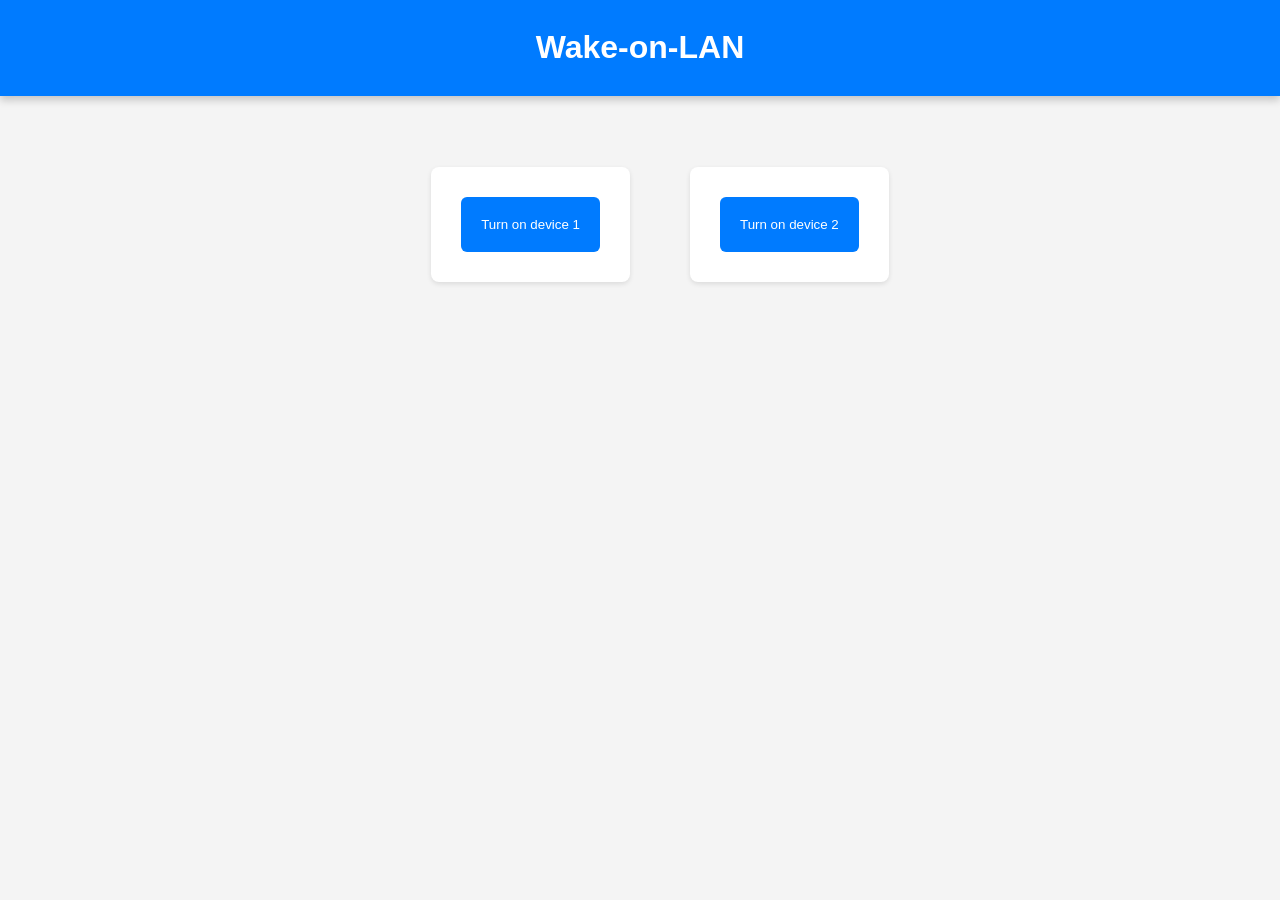
==== web/index.html @ 13313fe8 "Initial commit" ====
<!DOCTYPE html>
<html lang="en">
<head>
    <meta charset="UTF-8">
    <meta name="viewport" content="width=device-width, initial-scale=1.0">
    <title>Wake on LAN</title>
    <style>
        body {
            text-align: center;
            font-family: sans-serif;
            background-color: #f4f4f4;
            margin:auto;    
        }
        
        header {
            background-color: #007BFF;
            color: white;
            padding: 8px;
            box-shadow: 0 4px 8px rgba(1,0,0,0.2);
        }

        ul {
            display: flex;
            justify-content: center;
            height: 25vh;
            list-style-type: none;
            align-items: center;
        }
        li {
            
            margin: 30px;
            padding: 20px;
            background-color: #fff;
            border-radius: 8px;
            box-shadow: 0 2px 5px rgba(0,0,0,0.1);
        }
        button {
            padding: 20px;
            cursor: pointer;
            border: none;
            border-radius: 6px;
            background-color: #007BFF;
            color: white;
            margin: 10px 10px;
        }
        button:hover {
            background-color: #0056b3;
        }

    </style>
</head>
<body>
    <header>
        <h1>Wake-on-LAN</h1>
    </header>
    <ul>
        <li>
            <form action="/wake" method="post">
                <input type="hidden" name="device" value="0">
                <button type="submit" class="button">Turn on device 1</button>
            </form>               
        </li>
        <li>
            <form action="/wake" method="post">
            <input type="hidden" name="device" value="1">
            <button type="submit" class="button">Turn on device 2</button>
            </form> 
        </li>
    </ul>
</body>
</html>
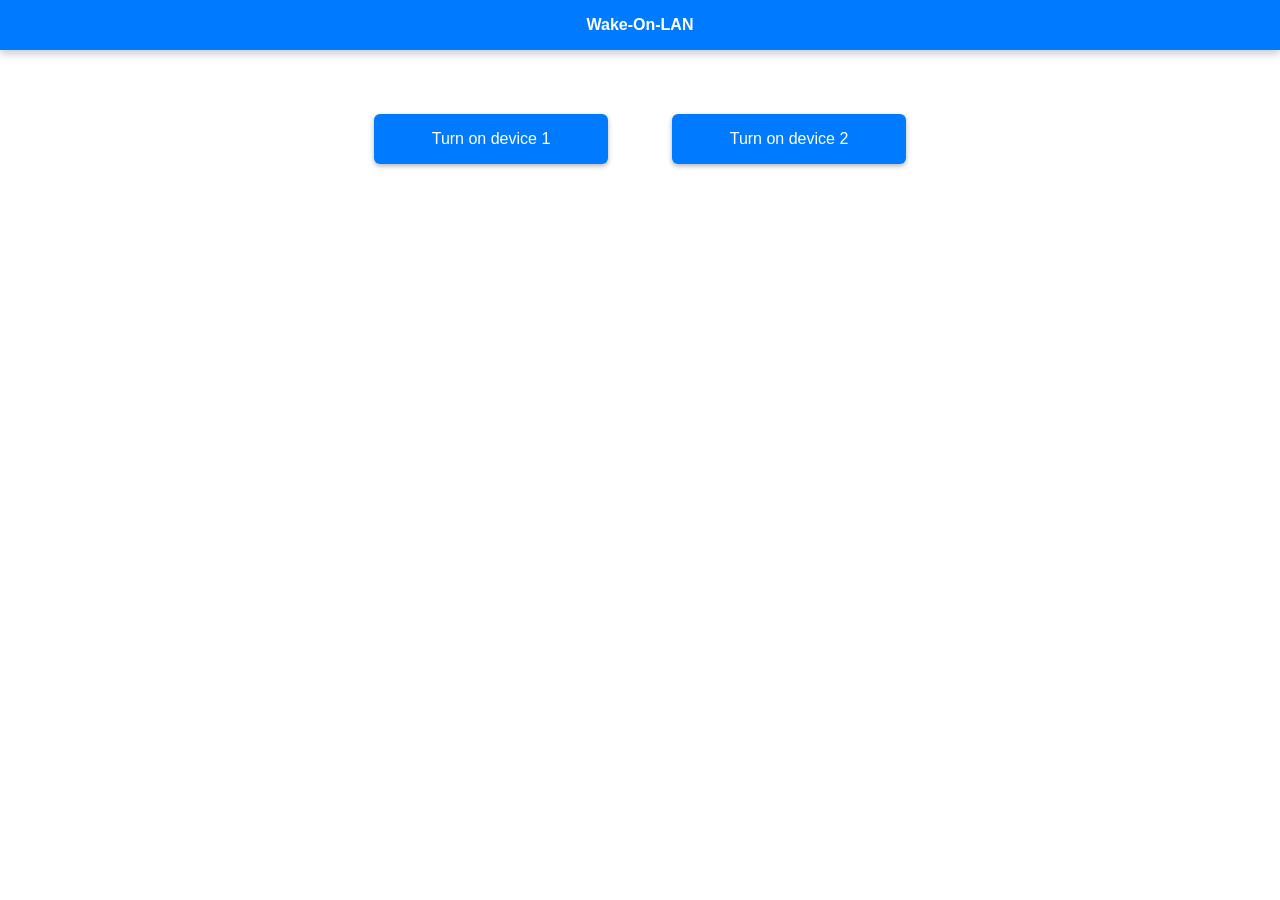
==== commit 07990cbc: "First attempt to reduce size in progmem with a minify html python script. Also some changes on the a" ====
--- a/web/index.html
+++ b/web/index.html
@@ -1,71 +1,36 @@
 <!DOCTYPE html>
 <html lang="en">
 <head>
-    <meta charset="UTF-8">
-    <meta name="viewport" content="width=device-width, initial-scale=1.0">
-    <title>Wake on LAN</title>
-    <style>
-        body {
-            text-align: center;
-            font-family: sans-serif;
-            background-color: #f4f4f4;
-            margin:auto;    
-        }
-        
-        header {
-            background-color: #007BFF;
-            color: white;
-            padding: 8px;
-            box-shadow: 0 4px 8px rgba(1,0,0,0.2);
-        }
-
-        ul {
-            display: flex;
-            justify-content: center;
-            height: 25vh;
-            list-style-type: none;
-            align-items: center;
-        }
-        li {
-            
-            margin: 30px;
-            padding: 20px;
-            background-color: #fff;
-            border-radius: 8px;
-            box-shadow: 0 2px 5px rgba(0,0,0,0.1);
-        }
-        button {
-            padding: 20px;
-            cursor: pointer;
-            border: none;
-            border-radius: 6px;
-            background-color: #007BFF;
-            color: white;
-            margin: 10px 10px;
-        }
-        button:hover {
-            background-color: #0056b3;
-        }
-
-    </style>
+  <meta name="viewport" content="width=device-width, initial-scale=1.0">
+  <style>
+    body {font-family: sans-serif; text-align: center; margin: 0; }
+    header {background: #007BFF; color: white; padding: 1em; box-shadow: 0 4px 8px rgba(1,0,0,0.2);font-weight: bold;}
+    .buttons {display: flex; align-items: center; justify-content: center; gap: 4em; padding: 4em; flex-wrap: wrap;}
+    button {
+      padding: 1em 2em;
+      width: 234px;
+      font-size: 1em;
+      border: none;
+      background: #007bff;
+      color: white;
+      border-radius: 6px;
+      cursor: pointer;
+      box-shadow: 0 2px 5px rgba(0,0,0,0.3);
+    }
+    button:hover {background: #0056b3;}
+  </style>
 </head>
 <body>
-    <header>
-        <h1>Wake-on-LAN</h1>
-    </header>
-    <ul>
-        <li>
-            <form action="/wake" method="post">
-                <input type="hidden" name="device" value="0">
-                <button type="submit" class="button">Turn on device 1</button>
-            </form>               
-        </li>
-        <li>
-            <form action="/wake" method="post">
-            <input type="hidden" name="device" value="1">
-            <button type="submit" class="button">Turn on device 2</button>
-            </form> 
-        </li>
-    </ul>
+  <header>Wake-On-LAN</header>
+  <div class="buttons">
+    <form action="/wake" method="post">
+      <input type="hidden" name="device" value="0">
+      <button type="submit">Turn on device 1</button>
+    </form>
+    <form action="/wake" method="post">
+      <input type="hidden" name="device" value="1">
+      <button type="submit" class="button">Turn on device 2</button>
+    </form>
+  </div>
 </body>
-</html>+</html>
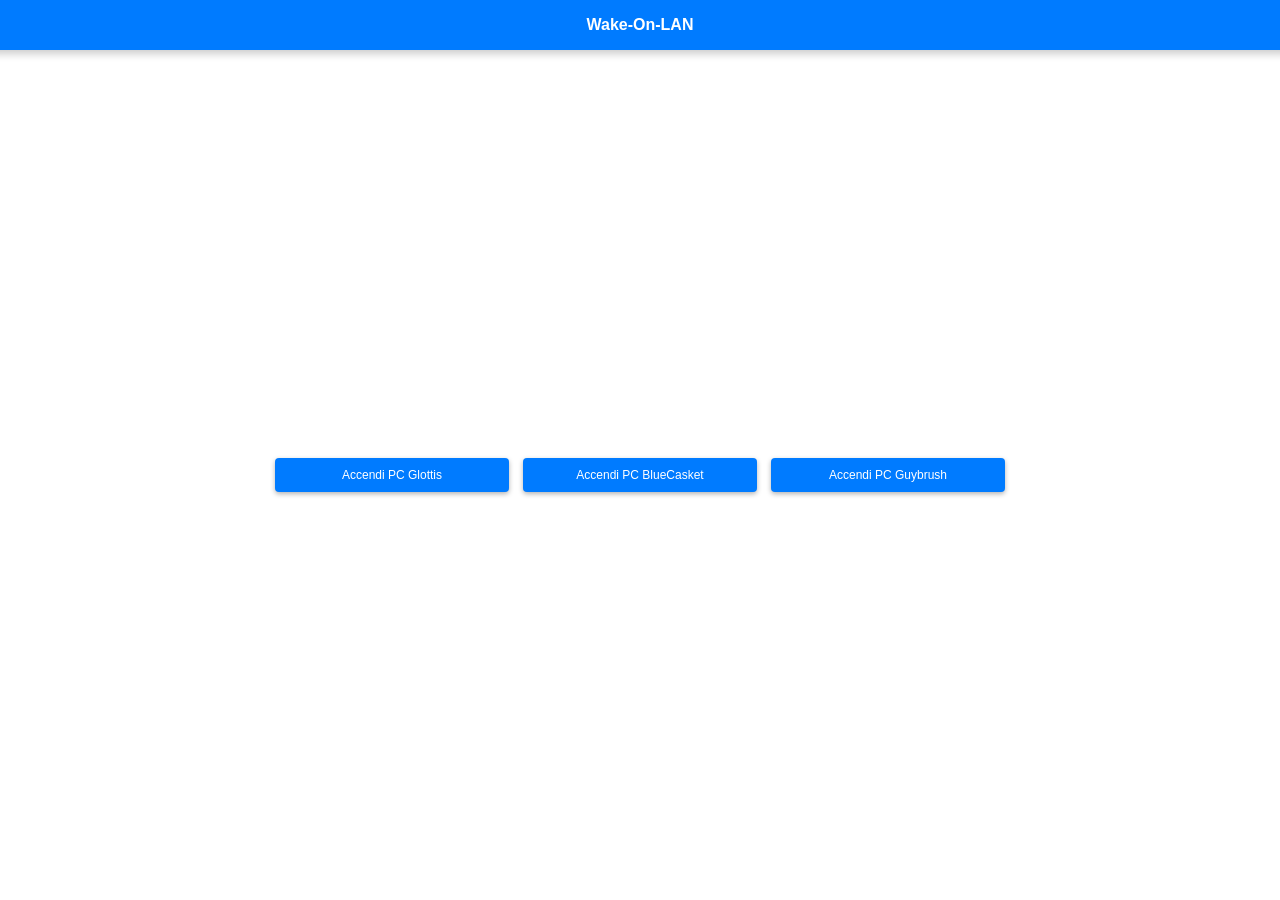
==== commit e9c49fe4: "Updated HTML; third device added; config.h is now already configured" ====
--- a/web/index.html
+++ b/web/index.html
@@ -1,36 +1,87 @@
 <!DOCTYPE html>
-<html lang="en">
+<html lang="it">
 <head>
   <meta name="viewport" content="width=device-width, initial-scale=1.0">
   <style>
-    body {font-family: sans-serif; text-align: center; margin: 0; }
-    header {background: #007BFF; color: white; padding: 1em; box-shadow: 0 4px 8px rgba(1,0,0,0.2);font-weight: bold;}
-    .buttons {display: flex; align-items: center; justify-content: center; gap: 4em; padding: 4em; flex-wrap: wrap;}
+    
+    html {
+      height: 100%;
+    }
+
+    body {
+      margin: 0;
+      height: 100vh;
+      font-family: sans-serif;
+      display: flex;
+      flex-direction: column;
+      align-items: center;
+    }
+
+    header {
+      text-align: center;
+      width: 100%;
+      background: #007BFF;
+      color: white;
+      padding: 16px;
+      box-shadow: 0 4px 8px rgba(1,0,0,0.2);
+      font-weight: bold;
+    }
+
+    main {
+      margin: 14px;
+      display: flex;
+      flex: 1;
+      align-items: center;
+      justify-content: center;
+    }
+
+    .buttons {
+      display: flex;
+      flex-wrap: wrap;
+      align-items: center;
+      justify-content: center;
+      gap: 14px;
+      padding: 12px;
+
+
+
+    }
+
     button {
-      padding: 1em 2em;
+      padding: 10px 12px;
       width: 234px;
-      font-size: 1em;
+      font-size: 12px;
       border: none;
       background: #007bff;
       color: white;
-      border-radius: 6px;
+      border-radius: 4px;
       cursor: pointer;
       box-shadow: 0 2px 5px rgba(0,0,0,0.3);
     }
-    button:hover {background: #0056b3;}
+
+    button:hover {
+      background: #0056b3;
+    }
+
   </style>
 </head>
 <body>
   <header>Wake-On-LAN</header>
-  <div class="buttons">
-    <form action="/wake" method="post">
-      <input type="hidden" name="device" value="0">
-      <button type="submit">Turn on device 1</button>
-    </form>
-    <form action="/wake" method="post">
-      <input type="hidden" name="device" value="1">
-      <button type="submit" class="button">Turn on device 2</button>
-    </form>
-  </div>
+  <main>
+    <div class="buttons">
+      <form action="/wake" method="post">
+        <input type="hidden" name="device" value="0">
+        <button type="submit">Accendi PC Glottis</button>
+      </form>
+      <form action="/wake" method="post">
+        <input type="hidden" name="device" value="1">
+        <button type="submit" class="button">Accendi PC BlueCasket</button>
+      </form>
+      <form action="/wake" method="post">
+        <input type="hidden" name="device" value="2">
+        <button type="submit" class="button">Accendi PC Guybrush</button>
+      </form>
+    </div>
+  </main>
 </body>
 </html>
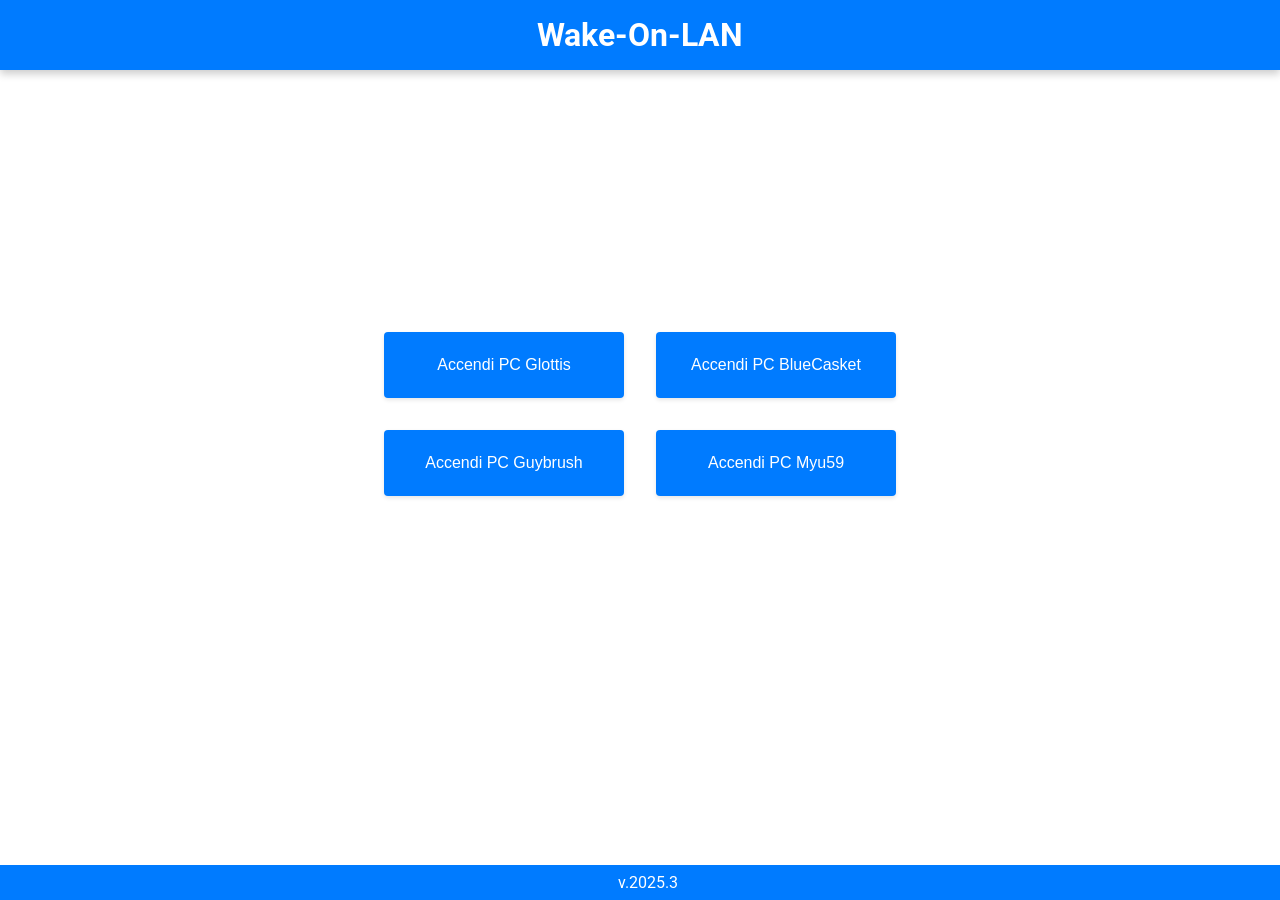
==== commit 4bd5d8cf: "Light/dark mode; adjusted repeat WOL feature" ====
--- a/web/index.html
+++ b/web/index.html
@@ -1,87 +1,140 @@
 <!DOCTYPE html>
 <html lang="it">
 <head>
+  <link rel="preconnect" href="https://fonts.googleapis.com">
+<link rel="preconnect" href="https://fonts.gstatic.com" crossorigin>
+<link href="https://fonts.googleapis.com/css2?family=Roboto:ital,wght@0,100..900;1,100..900&display=swap" rel="stylesheet">
   <meta name="viewport" content="width=device-width, initial-scale=1.0">
   <style>
     
-    html {
-      height: 100%;
+    /* Light theme */
+    :root {
+      --bg: white;
+      --fg: #007BFF;
+      --header-txt: white;
+      --btn-bg: #007BFF;
+    }
+
+    /* Dark theme */
+    @media (prefers-color-scheme: dark) {
+      :root {
+        --bg: #1b1b1b;
+        --fg: #012c5a;
+        --header-txt: rgb(167, 189, 162);
+        --btn-bg: #007bff85;
+      }
     }
 
     body {
       margin: 0;
-      height: 100vh;
-      font-family: sans-serif;
-      display: flex;
-      flex-direction: column;
-      align-items: center;
+      padding: 0;
+      font-family: Roboto,sans-serif;
+      background: var(--bg);
     }
 
     header {
       text-align: center;
       width: 100%;
-      background: #007BFF;
-      color: white;
-      padding: 16px;
+      padding: 1rem 0;
       box-shadow: 0 4px 8px rgba(1,0,0,0.2);
+      color: var(--header-txt);
+      background: var(--fg);
       font-weight: bold;
+      font-size: 2rem;
     }
 
     main {
-      margin: 14px;
+      height: 80vh;
       display: flex;
-      flex: 1;
+      justify-content: center;
+      text-align: center;
       align-items: center;
+      margin-bottom: 1rem;
+    }
+
+    ul {
+      display: grid;
+      grid-template-columns: auto auto;
+      list-style: none;  
+      margin: 0;
+      padding: 0;
+      margin-bottom: 2rem;
       justify-content: center;
     }
 
-    .buttons {
-      display: flex;
-      flex-wrap: wrap;
-      align-items: center;
-      justify-content: center;
-      gap: 14px;
-      padding: 12px;
-
-
-
+    @media (max-width: 48rem){
+      ul {
+        display: flex;
+        flex-direction: column;
+      }
     }
 
     button {
-      padding: 10px 12px;
-      width: 234px;
-      font-size: 12px;
+      margin: 1rem;
+      padding: 1.5em;
+      width: 15rem;
+      font-size: 1rem;
       border: none;
-      background: #007bff;
-      color: white;
+      background: var(--btn-bg);
       border-radius: 4px;
       cursor: pointer;
-      box-shadow: 0 2px 5px rgba(0,0,0,0.3);
+      color: white;
+      box-shadow: 0 2px 4px rgba(0,0,0,0.1);
     }
 
     button:hover {
       background: #0056b3;
     }
 
+    footer {
+      position: fixed;
+      bottom: 0;
+      width: 100%;
+      text-align: center;
+      background-color: var(--fg);
+      color: var(--header-txt);
+      padding: 0.5rem;
+    }
+
+    @media (max-width: 48rem){
+      footer {
+        display: none;
+      }
+    }
   </style>
 </head>
 <body>
-  <header>Wake-On-LAN</header>
+  <header>
+    Wake-On-LAN
+  </header>
   <main>
-    <div class="buttons">
-      <form action="/wake" method="post">
-        <input type="hidden" name="device" value="0">
-        <button type="submit">Accendi PC Glottis</button>
-      </form>
-      <form action="/wake" method="post">
+    <ul>
+      <li>
+        <form action="/wakeonlan/wake" method="post">
+          <input type="hidden" name="device" value="0">
+          <button type="submit">Accendi PC Glottis</button>
+        </form>
+      </li>
+      <li>
+      <form action="/wakeonlan/wake" method="post">
         <input type="hidden" name="device" value="1">
         <button type="submit" class="button">Accendi PC BlueCasket</button>
-      </form>
-      <form action="/wake" method="post">
+        </form>
+      </li>
+      <li>
+      <form action="/wakeonlan/wake" method="post">
         <input type="hidden" name="device" value="2">
         <button type="submit" class="button">Accendi PC Guybrush</button>
       </form>
-    </div>
+      </li>
+      <li>
+        <form action="/wakeonlan/wake" method="post">
+        <input type="hidden" name="device" value="3">
+        <button type="submit" class="button">Accendi PC Myu59</button>
+        </form>
+      </li>
+    </ul>
   </main>
+  <footer>v.2025.3</footer>
 </body>
 </html>
